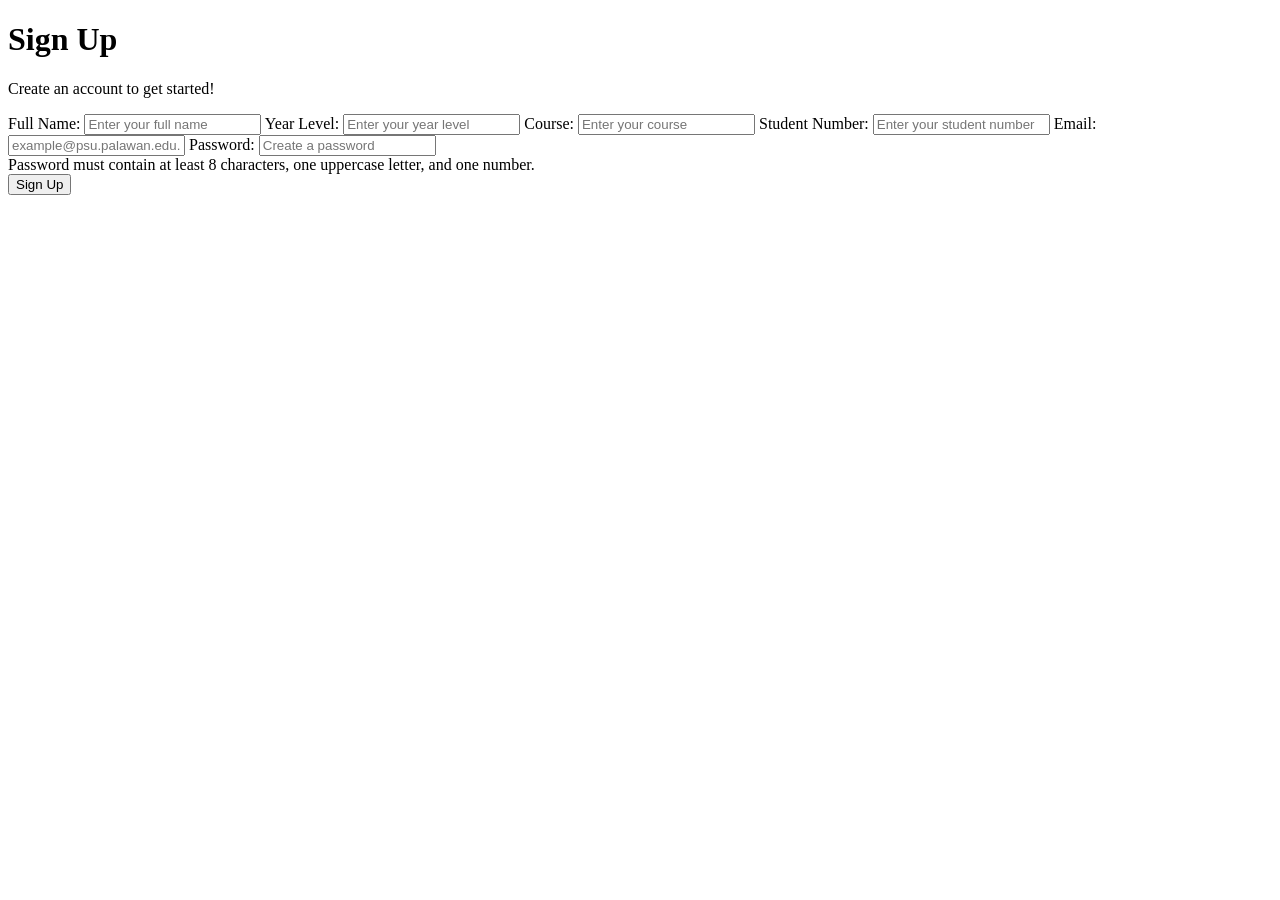
==== signup.html @ 3c855a7a "Add files via upload" ====
<!DOCTYPE html>
<html lang="en">
<head>
    <meta charset="UTF-8">
    <meta name="viewport" content="width=device-width, initial-scale=1.0">
    <title>Sign Up - JCF Fees System</title>
    <style>
        /* Add your existing styles here */
    </style>
    <script>
        function generateEmail() {
            const studentNumber = document.getElementById('student-number').value;
            const emailField = document.getElementById('email');
            if (studentNumber) {
                emailField.value = studentNumber + "@psu.palawan.edu.ph";
            }
        }

        function validatePassword() {
            const password = document.getElementById('password').value;
            const errorMessage = document.getElementById('password-error');
            const passwordRegex = /^(?=.*[A-Z])(?=.*\d)[A-Za-z\d]{8,}$/; // At least 1 uppercase and 1 number
            if (!passwordRegex.test(password)) {
                errorMessage.textContent = 'Password must contain at least one uppercase letter and one number.';
                return false;
            } else {
                errorMessage.textContent = '';
                return true;
            }
        }

        function storeUserData(event) {
            event.preventDefault(); // Prevent form submission

            // Get form values
            const fullName = document.getElementById('name').value;
            const yearLevel = document.getElementById('year-level').value;
            const course = document.getElementById('course').value;
            const studentNumber = document.getElementById('student-number').value;
            const email = document.getElementById('email').value;
            const password = document.getElementById('password').value;

            // Store data in localStorage
            localStorage.setItem('fullName', fullName);
            localStorage.setItem('yearLevel', yearLevel);
            localStorage.setItem('course', course);
            localStorage.setItem('studentNumber', studentNumber);
            localStorage.setItem('email', email);
            localStorage.setItem('password', password);

            // Redirect to login page or home page
            window.location.href = 'login.html'; // You can change this to home.html if you want to show the greeting right after sign up
        }
    </script>
</head>
<body>
    <div class="signup-container">
        <h1>Sign Up</h1>
        <p>Create an account to get started!</p>
        <form onsubmit="storeUserData(event)">
            <!-- Name Input -->
            <label for="name">Full Name:</label>
            <input type="text" id="name" name="name" placeholder="Enter your full name" required>

            <!-- Year Level Input -->
            <label for="year-level">Year Level:</label>
            <input type="text" id="year-level" name="year-level" placeholder="Enter your year level" required>

            <!-- Course Input -->
            <label for="course">Course:</label>
            <input type="text" id="course" name="course" placeholder="Enter your course" required>

            <!-- Student Number Input -->
            <label for="student-number">Student Number:</label>
            <input type="text" id="student-number" name="student-number" placeholder="Enter your student number" required oninput="generateEmail()">

            <!-- Generated Email Input -->
            <label for="email">Email:</label>
            <input type="email" id="email" name="email" placeholder="example@psu.palawan.edu.ph" readonly required>

            <!-- Password Input -->
            <label for="password">Password:</label>
            <input type="password" id="password" name="password" placeholder="Create a password" required>

            <!-- Password Validation Message -->
            <div id="password-error" class="error-message"></div>
            <div class="instructions">Password must contain at least 8 characters, one uppercase letter, and one number.</div>

            <!-- Sign Up Button -->
            <button type="submit">Sign Up</button>
        </form>
    </div>
</body>
</html>
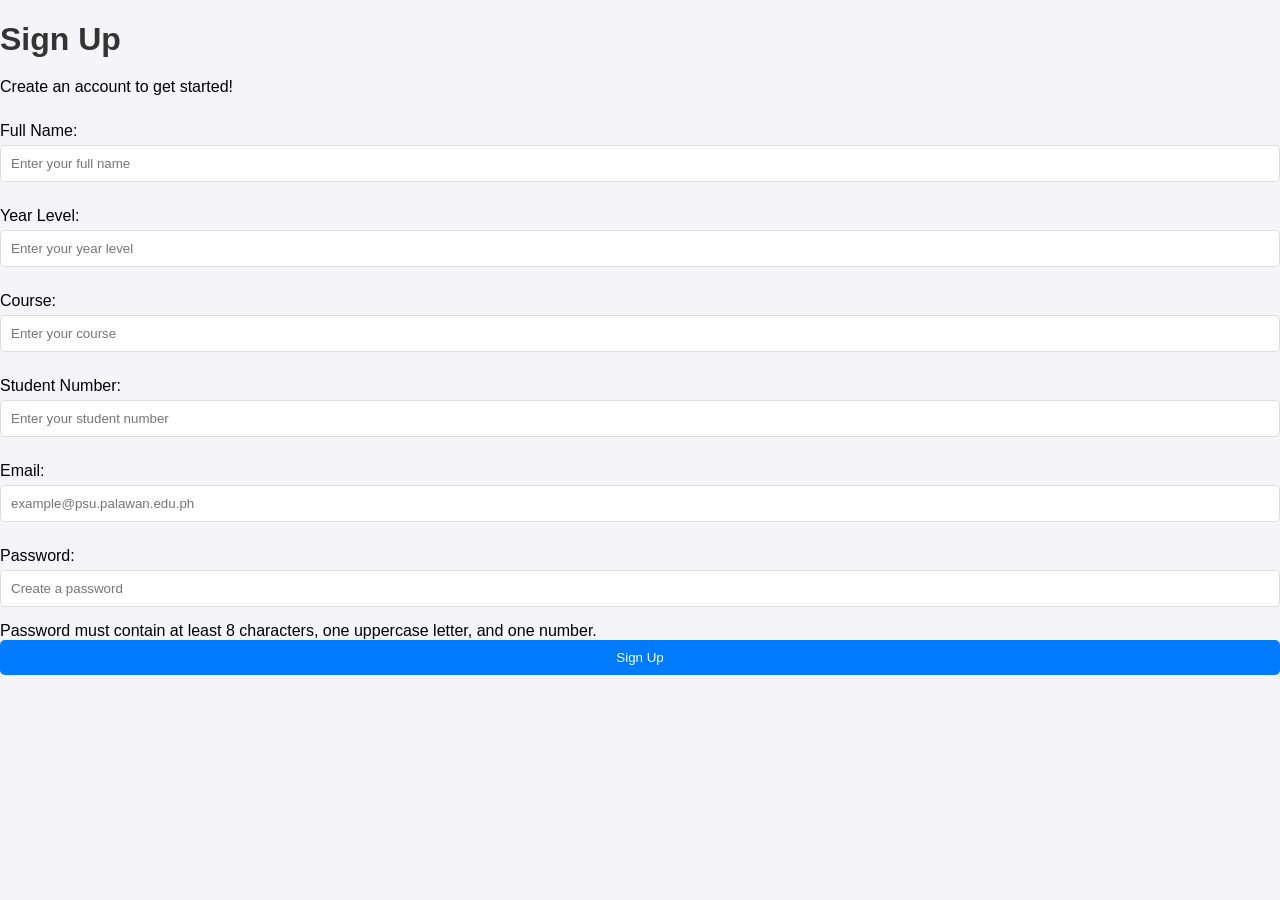
==== commit 9c3207b8: "Update signup.html" ====
--- a/signup.html
+++ b/signup.html
@@ -4,9 +4,7 @@
     <meta charset="UTF-8">
     <meta name="viewport" content="width=device-width, initial-scale=1.0">
     <title>Sign Up - JCF Fees System</title>
-    <style>
-        /* Add your existing styles here */
-    </style>
+    <link rel="stylesheet" href="css/style.css">
     <script>
         function generateEmail() {
             const studentNumber = document.getElementById('student-number').value;
--- a/css/style.css
+++ b/css/style.css
@@ -0,0 +1,50 @@
+body {
+    font-family: Arial, sans-serif;
+    margin: 0;
+    padding: 0;
+    background-color: #f4f4f9;
+}
+
+.login-container, .home-container {
+    max-width: 400px;
+    margin: 50px auto;
+    padding: 20px;
+    background: #fff;
+    box-shadow: 0 0 10px rgba(0, 0, 0, 0.1);
+    text-align: center;
+}
+
+h1 {
+    margin-bottom: 20px;
+    color: #333;
+}
+
+form {
+    display: flex;
+    flex-direction: column;
+}
+
+label {
+    margin: 10px 0 5px;
+    text-align: left;
+}
+
+input {
+    padding: 10px;
+    margin-bottom: 15px;
+    border: 1px solid #ddd;
+    border-radius: 5px;
+}
+
+button {
+    padding: 10px;
+    background-color: #007bff;
+    color: #fff;
+    border: none;
+    border-radius: 5px;
+    cursor: pointer;
+}
+
+button:hover {
+    background-color: #0056b3;
+}
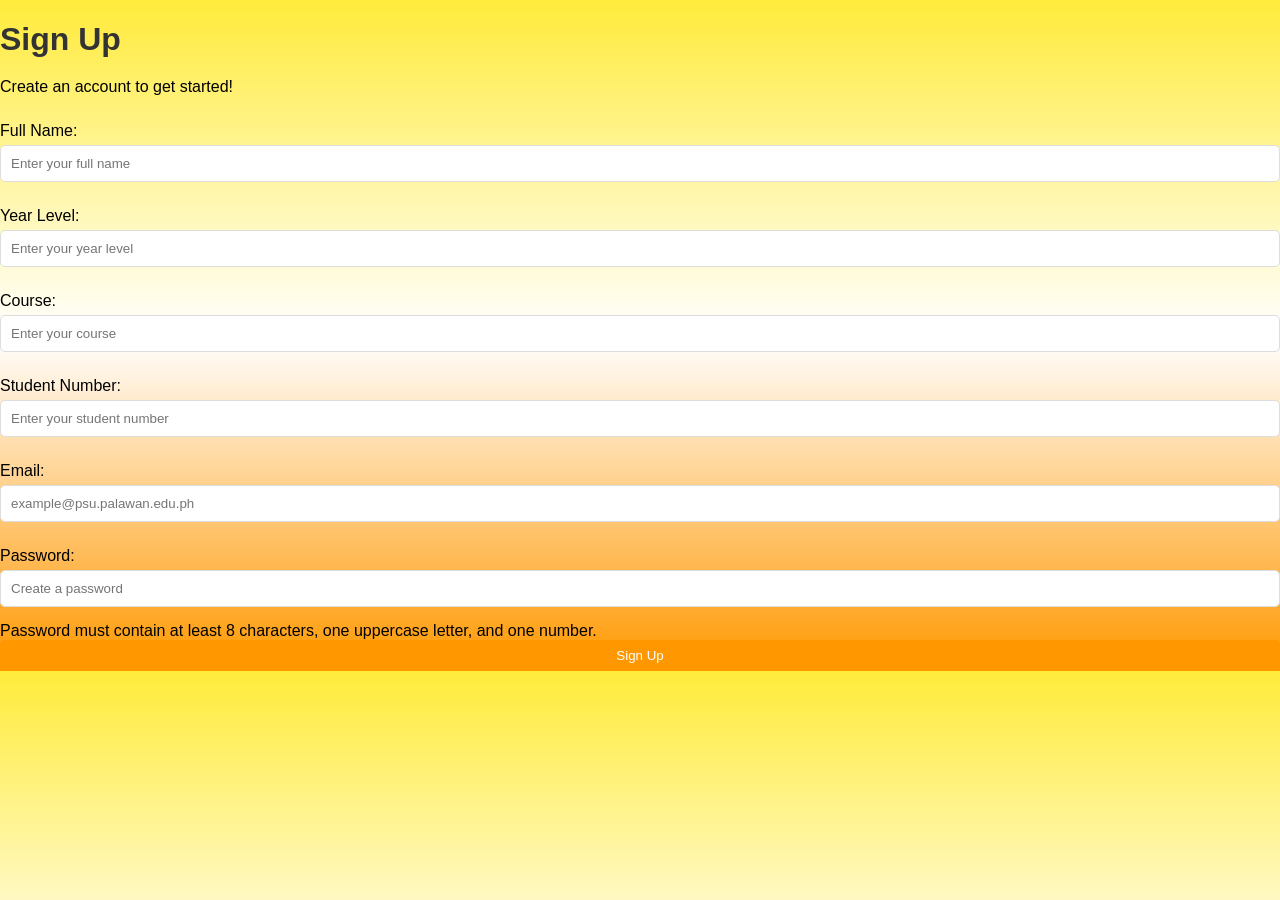
==== commit f3626246: "Update signup.html" ====
--- a/signup.html
+++ b/signup.html
@@ -5,6 +5,75 @@
     <meta name="viewport" content="width=device-width, initial-scale=1.0">
     <title>Sign Up - JCF Fees System</title>
     <link rel="stylesheet" href="css/style.css">
+    <style>
+        body {
+            font-family: Arial, sans-serif;
+            background: linear-gradient(to bottom, #FFEB3B, #FFFFFF, #FF9800);
+            margin: 0;
+            padding: 0;
+        }
+        .pay-container, .receipt-container {
+            max-width: 800px;
+            margin: 50px auto;
+            background-color: white;
+            border-radius: 10px;
+            box-shadow: 0 4px 8px rgba(0, 0, 0, 0.2);
+            padding: 20px;
+            text-align: center;
+        }
+        .pay-container h1, .receipt-container h1 {
+            color: #FF9800;
+        }
+        table {
+            width: 100%;
+            border-collapse: collapse;
+            margin-top: 20px;
+        }
+        th, td {
+            padding: 10px;
+            text-align: left;
+            border-bottom: 1px solid #ddd;
+        }
+        th {
+            background-color: #FF9800;
+            color: white;
+        }
+        button {
+            padding: 8px 16px;
+            background-color: #FF9800;
+            color: white;
+            border: none;
+            border-radius: 5px;
+            cursor: pointer;
+        }
+        button:hover {
+            background-color: #FFCC00;
+        }
+        a {
+            display: inline-block;
+            margin-top: 20px;
+            padding: 10px 20px;
+            background-color: #FFEB3B;
+            color: black;
+            text-decoration: none;
+            border-radius: 5px;
+        }
+        a:hover {
+            background-color: #FFD54F;
+        }
+        .receipt {
+            text-align: left;
+            margin-top: 20px;
+            font-size: 18px;
+            background-color: #f9f9f9;
+            padding: 20px;
+            border-radius: 10px;
+            box-shadow: 0 2px 4px rgba(0, 0, 0, 0.1);
+        }
+        #receipt-actions {
+            margin-top: 20px;
+        }
+    </style>
     <script>
         function generateEmail() {
             const studentNumber = document.getElementById('student-number').value;
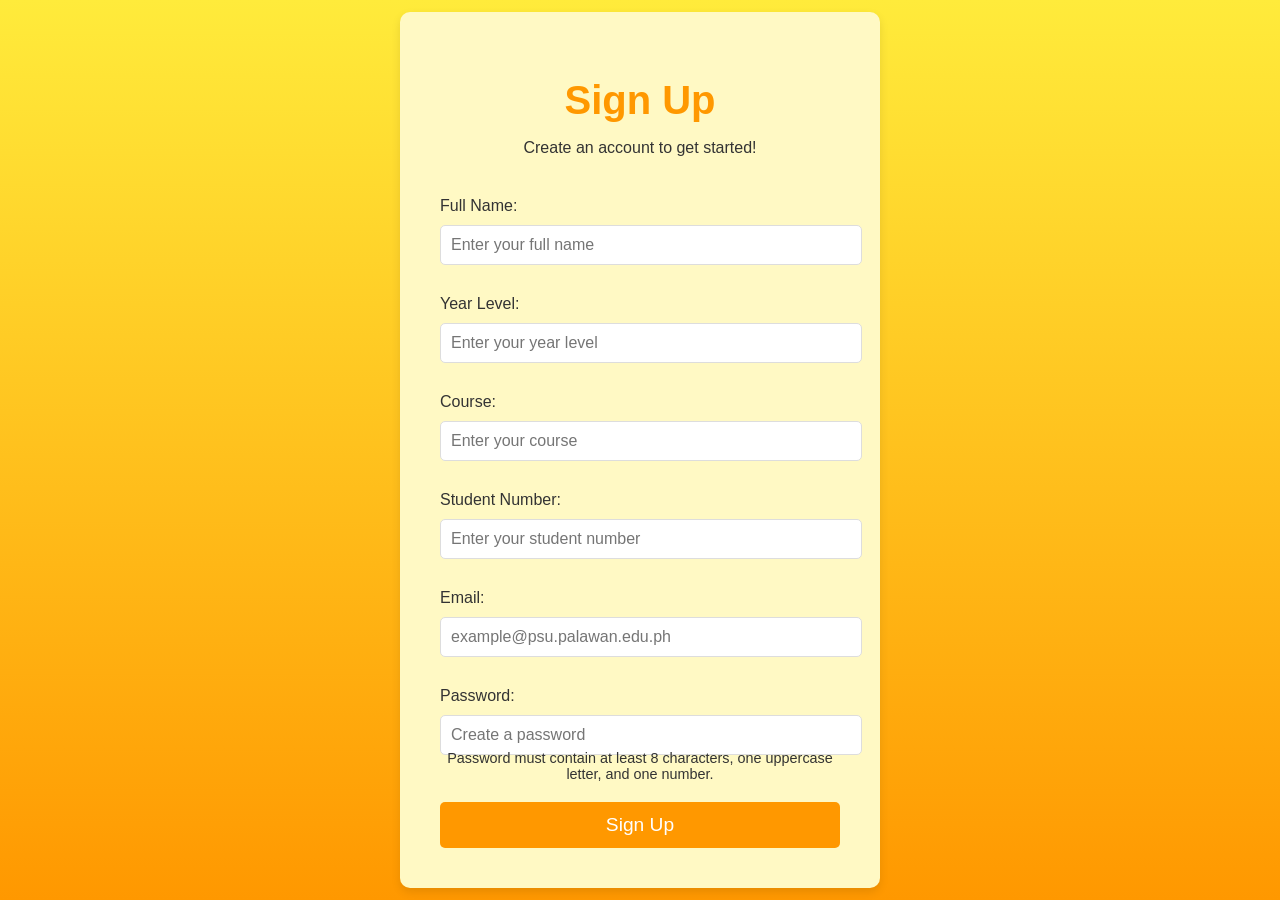
==== commit 23eff02b: "Update signup.html" ====
--- a/signup.html
+++ b/signup.html
@@ -7,71 +7,80 @@
     <link rel="stylesheet" href="css/style.css">
     <style>
         body {
+            background: linear-gradient(to bottom, #FFEB3B, #FF9800); /* Yellow gradient */
             font-family: Arial, sans-serif;
-            background: linear-gradient(to bottom, #FFEB3B, #FFFFFF, #FF9800);
             margin: 0;
             padding: 0;
+            display: flex;
+            justify-content: center;
+            align-items: center;
+            height: 100vh;
+            color: #333;
         }
-        .pay-container, .receipt-container {
-            max-width: 800px;
-            margin: 50px auto;
-            background-color: white;
+
+        .signup-container {
+            background-color: #FFF9C4; /* Light yellow background */
+            padding: 40px;
+            max-width: 400px;
+            width: 100%;
             border-radius: 10px;
-            box-shadow: 0 4px 8px rgba(0, 0, 0, 0.2);
-            padding: 20px;
+            box-shadow: 0 4px 10px rgba(0, 0, 0, 0.1);
             text-align: center;
         }
-        .pay-container h1, .receipt-container h1 {
+
+        h1 {
+            font-size: 2.5rem;
             color: #FF9800;
+            margin-bottom: 10px;
         }
-        table {
+
+        p {
+            font-size: 1rem;
+            margin-bottom: 30px;
+        }
+
+        label {
+            display: block;
+            font-size: 1rem;
+            margin-bottom: 10px;
+            text-align: left;
+        }
+
+        input {
             width: 100%;
-            border-collapse: collapse;
-            margin-top: 20px;
+            padding: 10px;
+            margin-bottom: 20px;
+            border: 1px solid #ddd;
+            border-radius: 5px;
+            font-size: 1rem;
         }
-        th, td {
-            padding: 10px;
-            text-align: left;
-            border-bottom: 1px solid #ddd;
-        }
-        th {
+
+        button {
+            width: 100%;
+            padding: 12px;
             background-color: #FF9800;
             color: white;
-        }
-        button {
-            padding: 8px 16px;
-            background-color: #FF9800;
-            color: white;
+            font-size: 1.2rem;
             border: none;
             border-radius: 5px;
             cursor: pointer;
+            transition: background-color 0.3s ease;
         }
+
         button:hover {
-            background-color: #FFCC00;
+            background-color: #FF5722; /* Darker orange on hover */
         }
-        a {
-            display: inline-block;
-            margin-top: 20px;
-            padding: 10px 20px;
-            background-color: #FFEB3B;
-            color: black;
-            text-decoration: none;
-            border-radius: 5px;
+
+        .error-message {
+            color: red;
+            font-size: 0.9rem;
+            margin-top: -10px;
         }
-        a:hover {
-            background-color: #FFD54F;
-        }
-        .receipt {
-            text-align: left;
-            margin-top: 20px;
-            font-size: 18px;
-            background-color: #f9f9f9;
-            padding: 20px;
-            border-radius: 10px;
-            box-shadow: 0 2px 4px rgba(0, 0, 0, 0.1);
-        }
-        #receipt-actions {
-            margin-top: 20px;
+
+        .instructions {
+            font-size: 0.9rem;
+            margin-top: -15px;
+            margin-bottom: 20px;
         }
     </style>
     <script>
